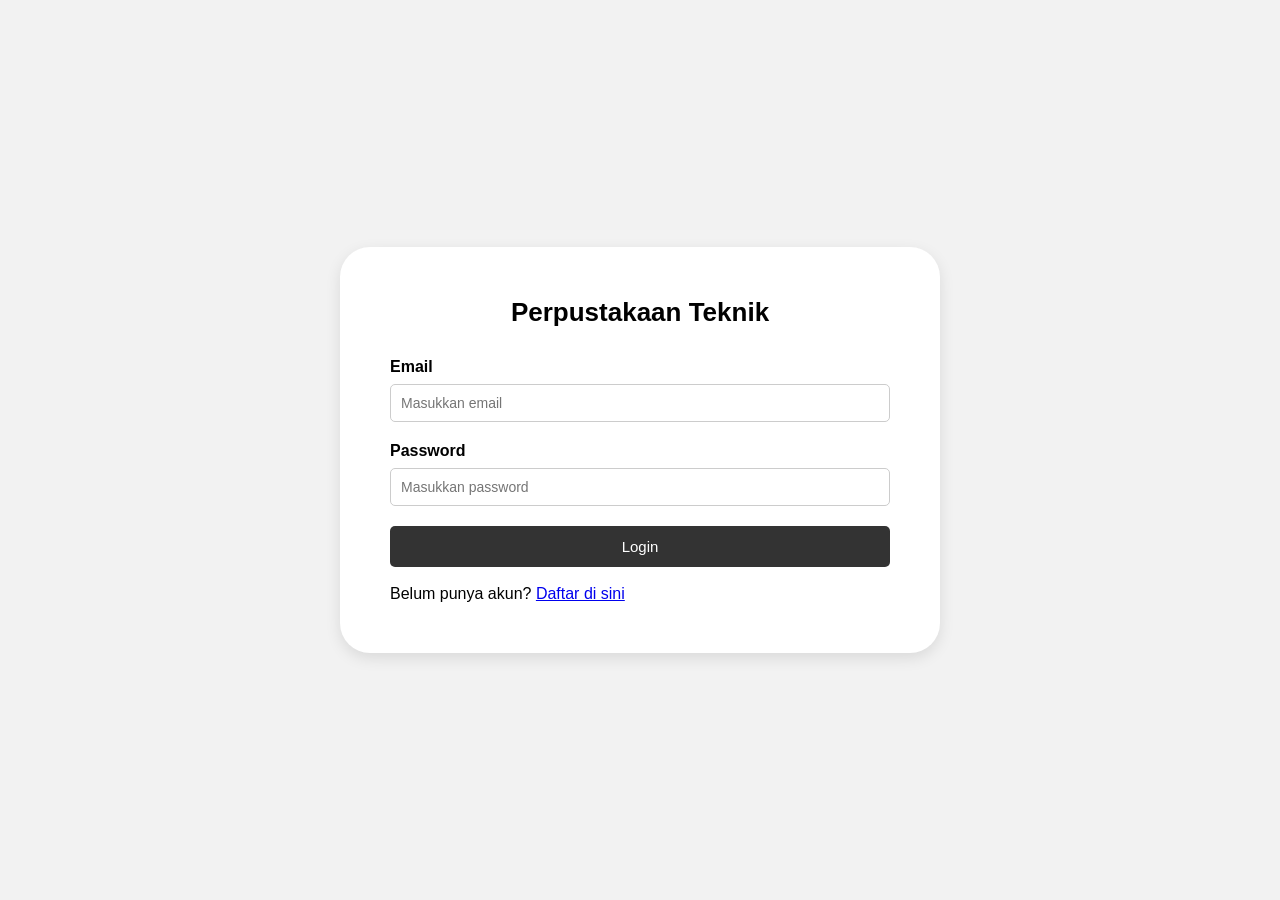
==== html_pemweb/Login/index.html @ 8139e84e "Rename login.html to index.html" ====
<!DOCTYPE html>
<html lang="id">

<head>
    <meta charset="UTF-8">
    <meta name="viewport" content="width=device-width, initial-scale=1.0">

    <title>Login - Perpustakaan Teknik</title>

    <link rel="stylesheet" href="Css/style.css">
</head>

<body>

    <div class="login-container">

        <h1>Perpustakaan Teknik</h1>

        <form>

            <div class="form-group">

                <label for="email">Email</label>

                <input
                    type="email"
                    id="email"
                    name="email"
                    placeholder="Masukkan email"
                >

            </div>


            <div class="form-group">

                <label for="password">Password</label>

                <input
                    type="password"
                    id="password"
                    name="password"
                    placeholder="Masukkan password"
                >

            </div>


            <a href="home.html" class="login-button">Login</a>
            <p class="redirect-text"><br>Belum punya akun? <a href="register.html">Daftar di sini</a></p>

        </form>

    </div>

</body>

</html>
---- html_pemweb/Login/Css/style.css ----
* {
    box-sizing: border-box;
    margin: 0;
    padding: 0;
}

body {
    font-family: Arial, sans-serif;
    background-color: #f2f2f2;

    min-height: 100vh;

    display: flex;
    justify-content: center;
    align-items: center;
}


.login-container {
    width: 600px;

    padding: 50px;

    background-color: white;

    border-radius: 30px;

    box-shadow: 0 5px 15px rgba(0, 0, 0, 0.1);
}

.login-container h1 {
    text-align: center;

    margin-bottom: 30px;

    font-size: 26px;
}

.form-group {
    margin-bottom: 20px;
}

.form-group label {
    display: block;

    margin-bottom: 8px;

    font-weight: bold;
}

.form-group input {
    width: 100%;

    padding: 10px;

    border: 1px solid #ccc;

    border-radius: 5px;

    font-size: 14px;
}

.login-button {
    width: 100%;

    padding: 12px;

    border: none;

    border-radius: 5px;

    background-color: #333;

    color: white;

    font-size: 15px;

    text-decoration: none;

    display: block;
    text-align: center;
}

.login-button:hover {
    background-color: #555;
}
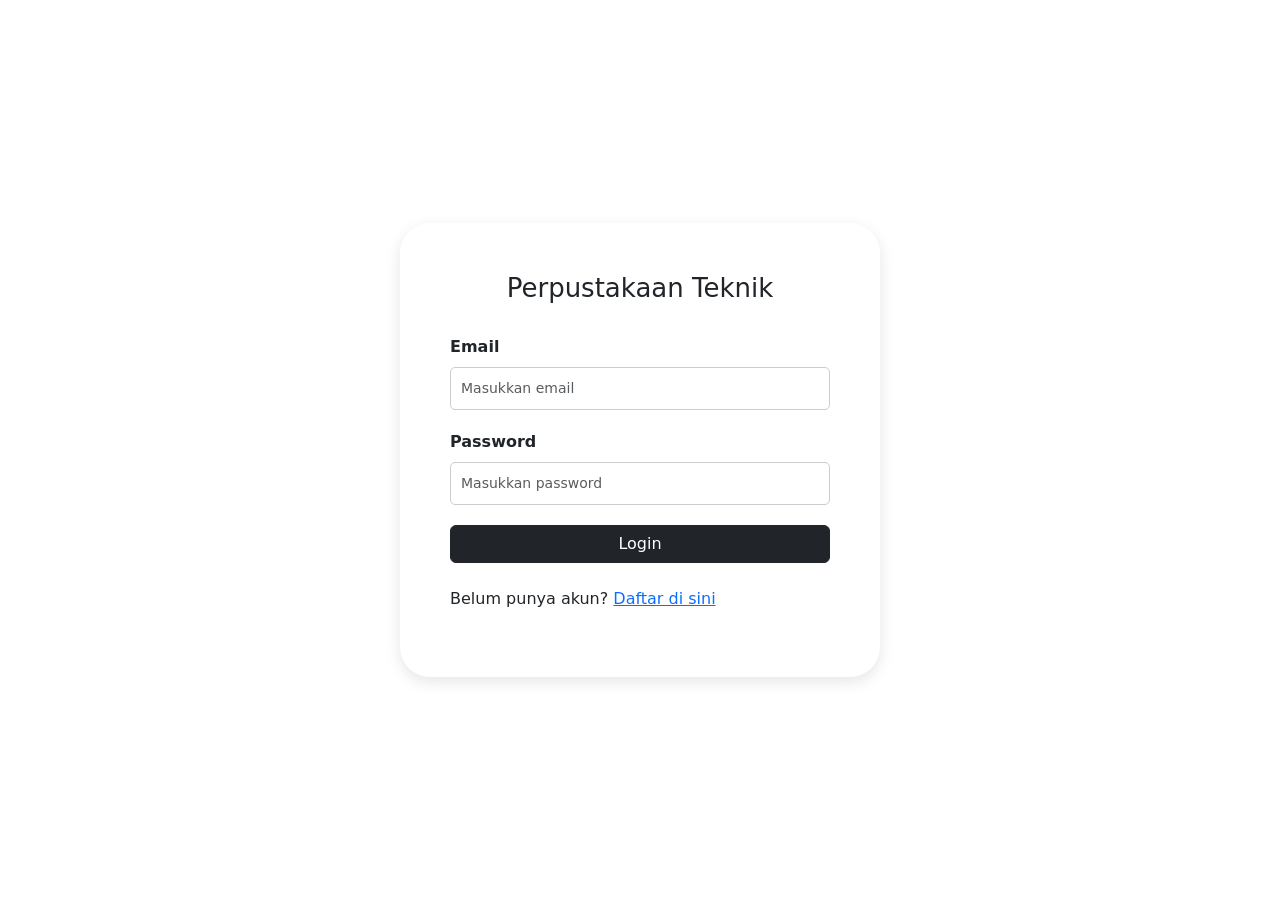
==== commit 2d3f0d04: "Update website pages and responsive design" ====
--- a/html_pemweb/Login/index.html
+++ b/html_pemweb/Login/index.html
@@ -8,10 +8,13 @@
     <title>Login - Perpustakaan Teknik</title>
 
     <link rel="stylesheet" href="Css/style.css">
+
+    <!-- Bootstrap -->
+    <link href="https://cdn.jsdelivr.net/npm/bootstrap@5.3.3/dist/css/bootstrap.min.css" rel="stylesheet">
 </head>
 
 <body>
-
+</nav>
     <div class="login-container">
 
         <h1>Perpustakaan Teknik</h1>
@@ -22,12 +25,7 @@
 
                 <label for="email">Email</label>
 
-                <input
-                    type="email"
-                    id="email"
-                    name="email"
-                    placeholder="Masukkan email"
-                >
+                <input type="email" class="form-control" id="email" placeholder="Masukkan email">
 
             </div>
 
@@ -36,23 +34,19 @@
 
                 <label for="password">Password</label>
 
-                <input
-                    type="password"
-                    id="password"
-                    name="password"
-                    placeholder="Masukkan password"
-                >
+                <input type="password" class="form-control" id="password" placeholder="Masukkan password">
 
             </div>
 
 
-            <a href="home.html" class="login-button">Login</a>
+            <a href="../Home/home.html" class="login-button btn btn-dark">
+    Login
+</a>
             <p class="redirect-text"><br>Belum punya akun? <a href="register.html">Daftar di sini</a></p>
-
         </form>
 
     </div>
 
 </body>
 
-</html>
+</html>
--- a/html_pemweb/Login/Css/style.css
+++ b/html_pemweb/Login/Css/style.css
@@ -75,12 +75,143 @@
 
     font-size: 15px;
 
+    font-size: 15px;
+
     text-decoration: none;
-
     display: block;
     text-align: center;
 }
 
 .login-button:hover {
     background-color: #555;
+}
+
+/*.redirect-text {
+    width: 100%;
+
+    padding: 5px;
+    
+    border: none;
+    
+    border-radius: 5px;
+    
+    c
+}
+
+/* =================================
+   FLEXBOX
+   ================================= */
+
+form {
+    display: flex;
+    flex-direction: column;
+}
+
+
+/* =================================
+   RESPONSIVE
+   ================================= */
+
+.login-container {
+    width: 90%;
+    max-width: 480px;
+}
+
+
+/* =================================
+   MEDIA QUERY - HP
+   ================================= */
+
+@media (max-width: 768px) {
+
+    body {
+        padding: 15px;
+    }
+
+    .login-container {
+        width: 100%;
+        max-width: 100%;
+        padding: 30px 20px;
+    }
+
+    .login-container h1 {
+        font-size: 26px;
+        margin-bottom: 30px;
+    }
+
+    .form-group {
+        margin-bottom: 20px;
+    }
+
+    .form-group label {
+        font-size: 15px;
+    }
+
+    .form-group input,
+    .form-group select {
+        padding: 12px;
+        font-size: 14px;
+    }
+
+    .btn-login {
+        padding: 14px;
+        font-size: 15px;
+    }
+}
+
+
+/* =================================
+   MEDIA QUERY - HP KECIL
+   ================================= */
+
+@media (max-width: 480px) {
+
+    .login-container {
+        padding: 25px 15px;
+    }
+
+    .login-container h1 {
+        font-size: 23px;
+    }
+
+}
+
+/* ================= RESPONSIVE LOGIN ================= */
+
+@media (max-width: 768px) {
+    .login-container {
+        width: 90%;
+        padding: 35px 25px;
+    }
+
+    .login-container h1 {
+        font-size: 24px;
+    }
+}
+
+@media (max-width: 480px) {
+    .login-container {
+        width: 95%;
+        padding: 30px 20px;
+        border-radius: 20px;
+    }
+
+    .login-container h1 {
+        font-size: 22px;
+        margin-bottom: 25px;
+    }
+
+    .form-group {
+        margin-bottom: 15px;
+    }
+
+    .form-group input {
+        padding: 10px;
+        font-size: 14px;
+    }
+
+    .login-button {
+        padding: 11px;
+        font-size: 14px;
+    }
 }
